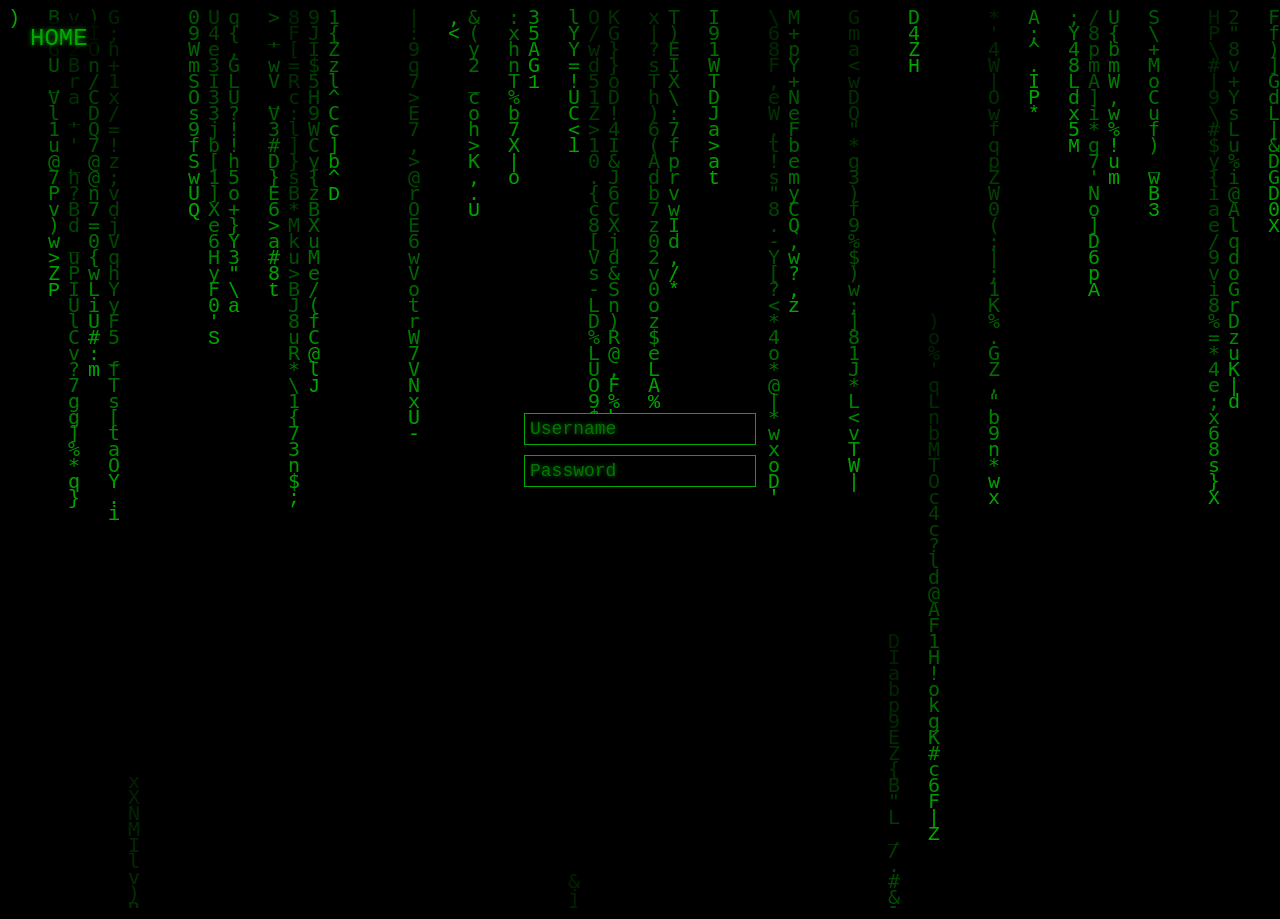
==== login_page.html @ 7e85607a "Add files via upload" ====
<!DOCTYPE html>
<html lang="en">
<head>
    <meta charset="UTF-8">
    <meta name="viewport" content="width=device-width, initial-scale=1.0">
    <title>Profile Page</title>
    <style>
        body {
            background-color: black;
            color: #0A0;
            font-family: monospace;
            overflow: hidden;
        }
        .matrix-text {
            position: absolute;
            font-weight: bold;
            font-size: 20px;
            text-shadow: 0 0 5px #0A0;
        }
        .profile-container {
            position: absolute;
            top: 50%;
            left: 50%;
            transform: translate(-50%, -50%);
            text-align: center;
        }
        input[type="text"], input[type="password"] {
            background-color: black;
            border: 1px solid #0A0;
            color: #0A0;
            padding: 5px;
            margin: 5px;
            font-family: monospace;
            font-size: 18px;
            text-shadow: 0 0 5px #0A0;
        }
        ::placeholder {
            color: #0A0;
            opacity: 0.7;
        }
        .home-link {
            position: absolute;
            top: 20px;
            left: 20px;
            font-size: 24px;
            text-shadow: 0 0 5px #0A0;
            text-decoration: none;
            color: #0A0;
            background-color: rgba(0, 0, 0, 0.7);
            padding: 5px 10px;
            border-radius: 5px;
        }
    </style>
</head>
<body>
    <a href="index.html" class="home-link">HOME</a>
    <div class="profile-container">
        <form onsubmit="return validateForm()">
            <input type="text" placeholder="Username" id="username" required>
            <br>
            <input type="password" placeholder="Password" id="password" required>
        </form>
    </div>

    <script>
        const canvas = document.createElement('canvas');
        document.body.appendChild(canvas);
        canvas.width = window.innerWidth;
        canvas.height = window.innerHeight;
        const ctx = canvas.getContext('2d');

        const letters = `ABCDEFGHIJKLMNOPQRSTUVWXYZabcdefghijklmnopqrstuvwxyz0123456789!@#$%^&*()-_=+[{]};:'",<.>/?\\|`;
        const fontSize = 20;
        const columns = canvas.width / fontSize;
        const drops = [];
        for (let i = 0; i < columns; i++) {
            drops[i] = Math.floor(Math.random() * canvas.height);
        }

        function draw() {
            ctx.fillStyle = 'rgba(0, 0, 0, 0.05)';
            ctx.fillRect(0, 0, canvas.width, canvas.height);
            ctx.fillStyle = '#0A0';
            ctx.font = fontSize + 'px monospace';
            for (let i = 0; i < drops.length; i++) {
                const text = letters[Math.floor(Math.random() * letters.length)];
                ctx.fillText(text, i * fontSize, drops[i] * fontSize);
                if (drops[i] * fontSize > canvas.height && Math.random() > 0.975) {
                    drops[i] = 0;
                }
                drops[i] += 0.8;
            }
        }

        function validateForm() {
            const username = document.getElementById("username").value;
            const password = document.getElementById("password").value;
            if (username && password) {
                alert("Login successful!");
                return true;
            }
            return false;
        }

        setInterval(draw, 41);
    </script>
</body>
</html>
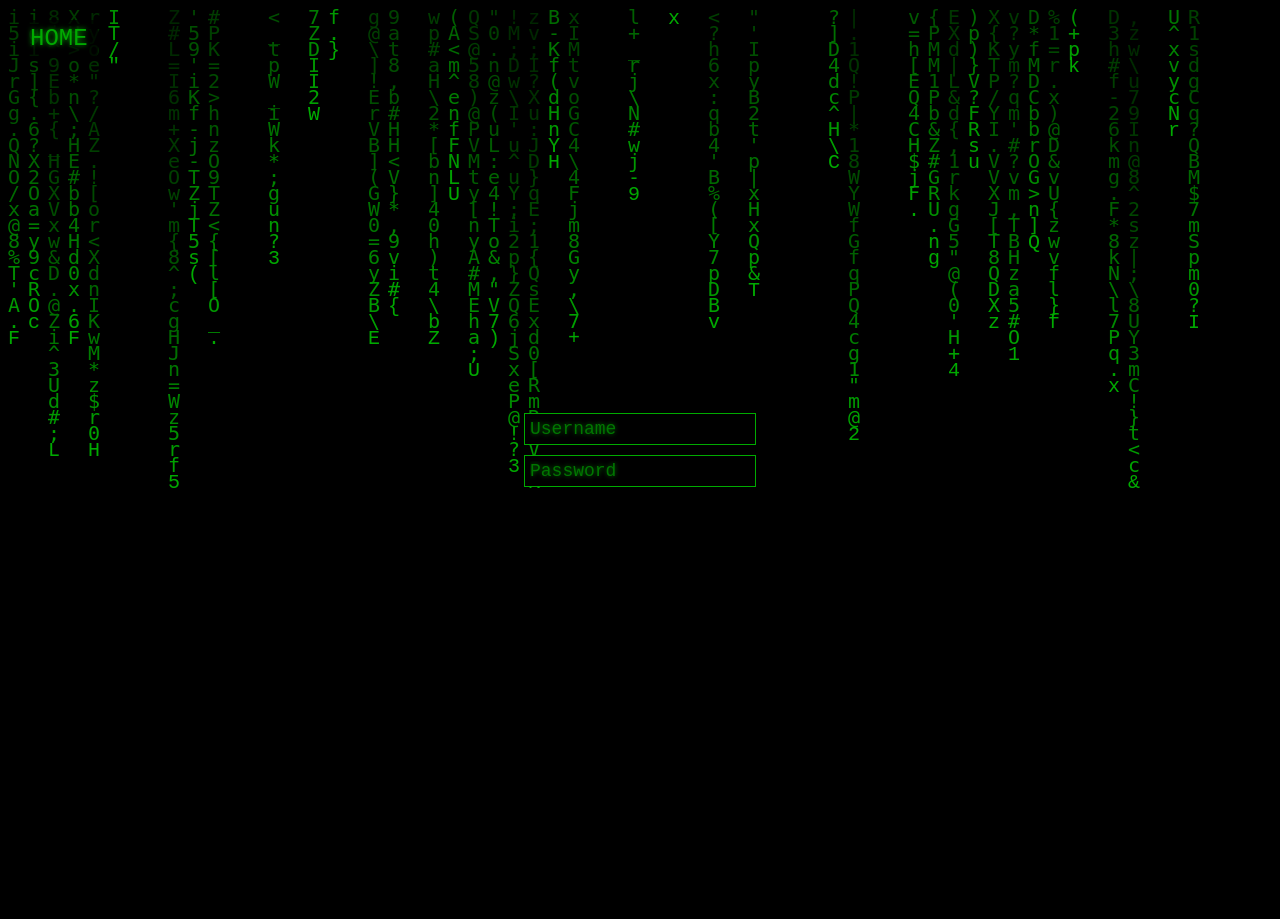
==== commit b146cbe9: "Update login_page.html" ====
--- a/login_page.html
+++ b/login_page.html
@@ -4,6 +4,7 @@
     <meta charset="UTF-8">
     <meta name="viewport" content="width=device-width, initial-scale=1.0">
     <title>Profile Page</title>
+    <link rel="icon" href="favicon.ico" type="image/x-icon">
     <style>
         body {
             background-color: black;
